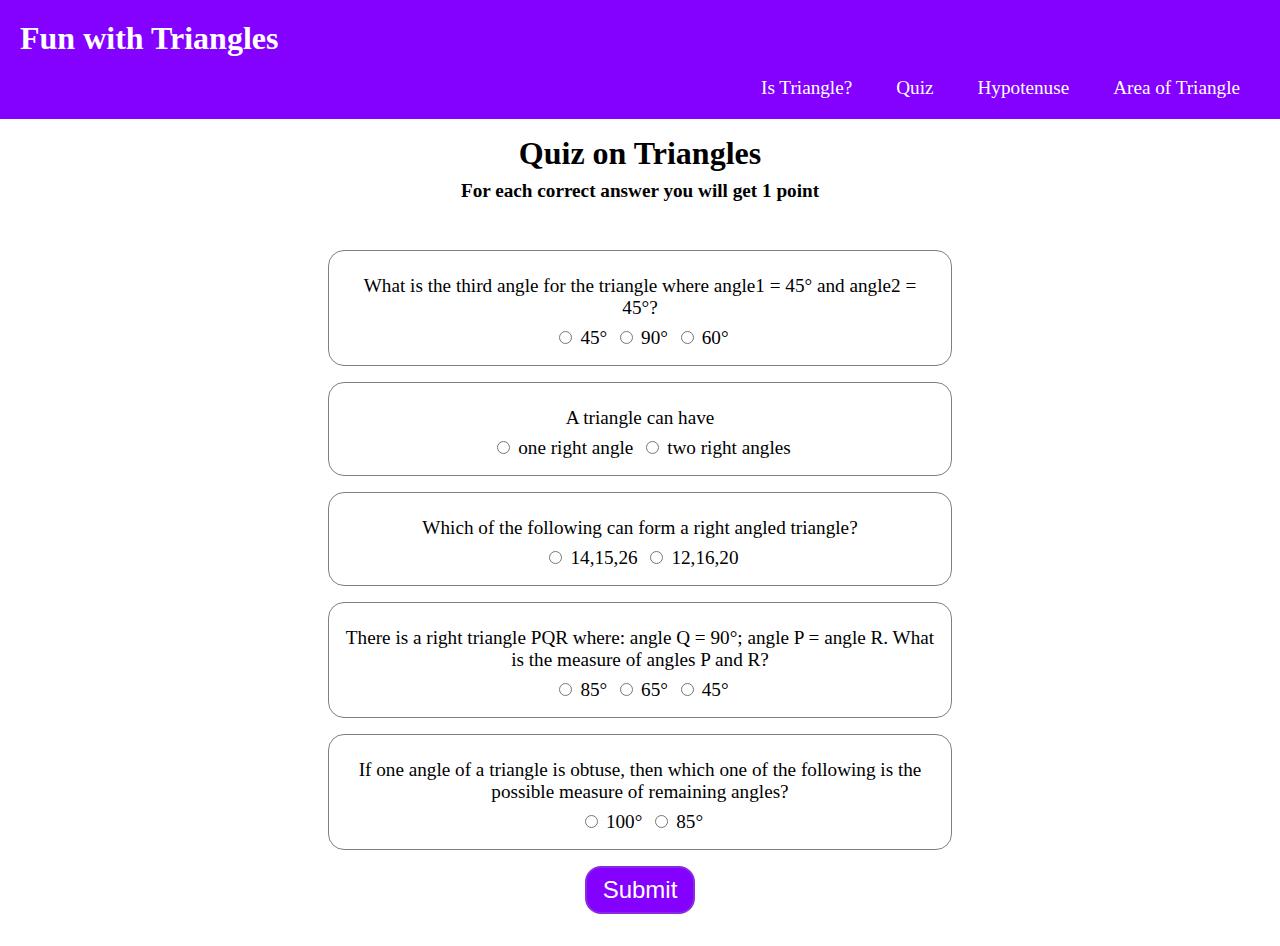
==== index.html @ 5c8377cd "initial commit" ====
<!DOCTYPE html>
<html lang="en">
<head>
    <meta charset="UTF-8">
    <meta http-equiv="X-UA-Compatible" content="IE=edge">
    <meta name="viewport" content="width=device-width, initial-scale=1.0">
    <link rel="stylesheet" href="style.css">
    <title>Fun With Triangle</title>
</head>
<body>
    <nav class="navbar">
        <h1 class="header">Fun with Triangles</h1>
        <ul class="menu">
            <li class="items"><a href="">Is Triangle?</a></li>
            <li class="items"><a href="">Quiz</a></li>
            <li class="items"><a href="">Hypotenuse</a></li>
            <li class="items"><a href="">Area of Triangle</a></li>
        </ul>
    </nav>

    <div class="container">
        <h2>Quiz on Triangles</h2>  
        <h4>For each correct answer you will get 1 point</h4>

        <form class="quiz-form">
            <div class="question-container">
                <p>
                    What is the third angle for the triangle where angle1 = 45° and angle2 = 45°?
                </p>
                <label>
                    <input type="radio" name="question1" value="45°">45°
                </label>
                <label>
                    <input type="radio" name="question1" value="90°">90°
                </label>
                <label>
                    <input type="radio" name="question1" value="60°">60°
                </label>
            </div>
            <div class="question-container">
                <p>
                    A triangle can have
                </p>
                <label>
                    <input type="radio" name="question2" value="one right angle">one right angle
                </label>
                <label>
                    <input type="radio" name="question2" value="two right angles">two right angles
                </label>
            </div>
            <div class="question-container">
                <p>
                    Which of the following can form a right angled triangle?
                </p>
                <label>
                    <input type="radio" name="question3" value="14,15,26">14,15,26
                </label>
                <label>
                    <input type="radio" name="question3" value="12,16,20">12,16,20
                </label>
            </div>
            <div class="question-container">
                <p>
                    There is a right triangle PQR where: angle Q = 90°; angle P = angle R. What is the measure of angles P and R?
                </p>
                <label>
                    <input type="radio" name="question4" value="85°">85°
                </label>
                <label>
                    <input type="radio" name="question4" value="65°">65°
                </label>
                <label>
                    <input type="radio" name="question4" value="45°">45°
                </label>
            </div>
            <div class="question-container">
                <p>
                    If one angle of a triangle is obtuse, then which one of the following is the possible measure of remaining angles?
                </p>
                <label>
                    <input type="radio" name="question5" value="100°">100°
                </label>
                <label>
                    <input type="radio" name="question5" value="85°">85°
                </label>
            </div>
        </form>
        <button id="submit">Submit</button>
        <p class="output"></p>
    </div>
    <script src="script.js"></script>
</body>
</html>
---- style.css ----
*{
    padding: 0;
    margin: 0;
    box-sizing: border-box;
}

/* Navigation bar  */

.navbar{
    background-color: rgb(132, 0, 255);
    color: white;
    padding: 10px;
}
.header{
    font-size: 2rem;
    margin: 10px;
}
.menu{
    text-align: right;
    padding: 10px;
}
.items{
    list-style: none;
    display: inline;
    margin: 10px 20px;
    font-size: 1.2rem;
}
li>a{
    
    text-decoration: none;
    color: white;
}

/* container  */

.container{
    text-align: center;
    padding: 1rem;
}
h2{
    font-size: 2rem;
}
h4{
    font-size: 1.2rem;
    margin: 0.5rem 0rem;
}

.quiz-form{
    margin-top: 3rem;
}

.question-container{
    font-size: 1.2rem;
    width: 50%;
    border: 1px solid grey;
    border-radius: 1rem;
    margin: 1rem auto;
    padding: 1rem;
}

.question-container>p{
    margin: 0.5rem 0rem;
}

input{
    margin: 0 0.5rem;
}

#submit{
    font-size: 1.5rem;
    border: 2px solid blueviolet;
    padding: 0.5rem 1rem;
    border-radius: 1rem;
    background-color: rgb(132, 0, 255);
    color: white;
}

#submit:hover{
    cursor: pointer;
}

.output{
    font-size: 1.5rem;
    margin: 1rem auto;
    font-weight: bold;
}
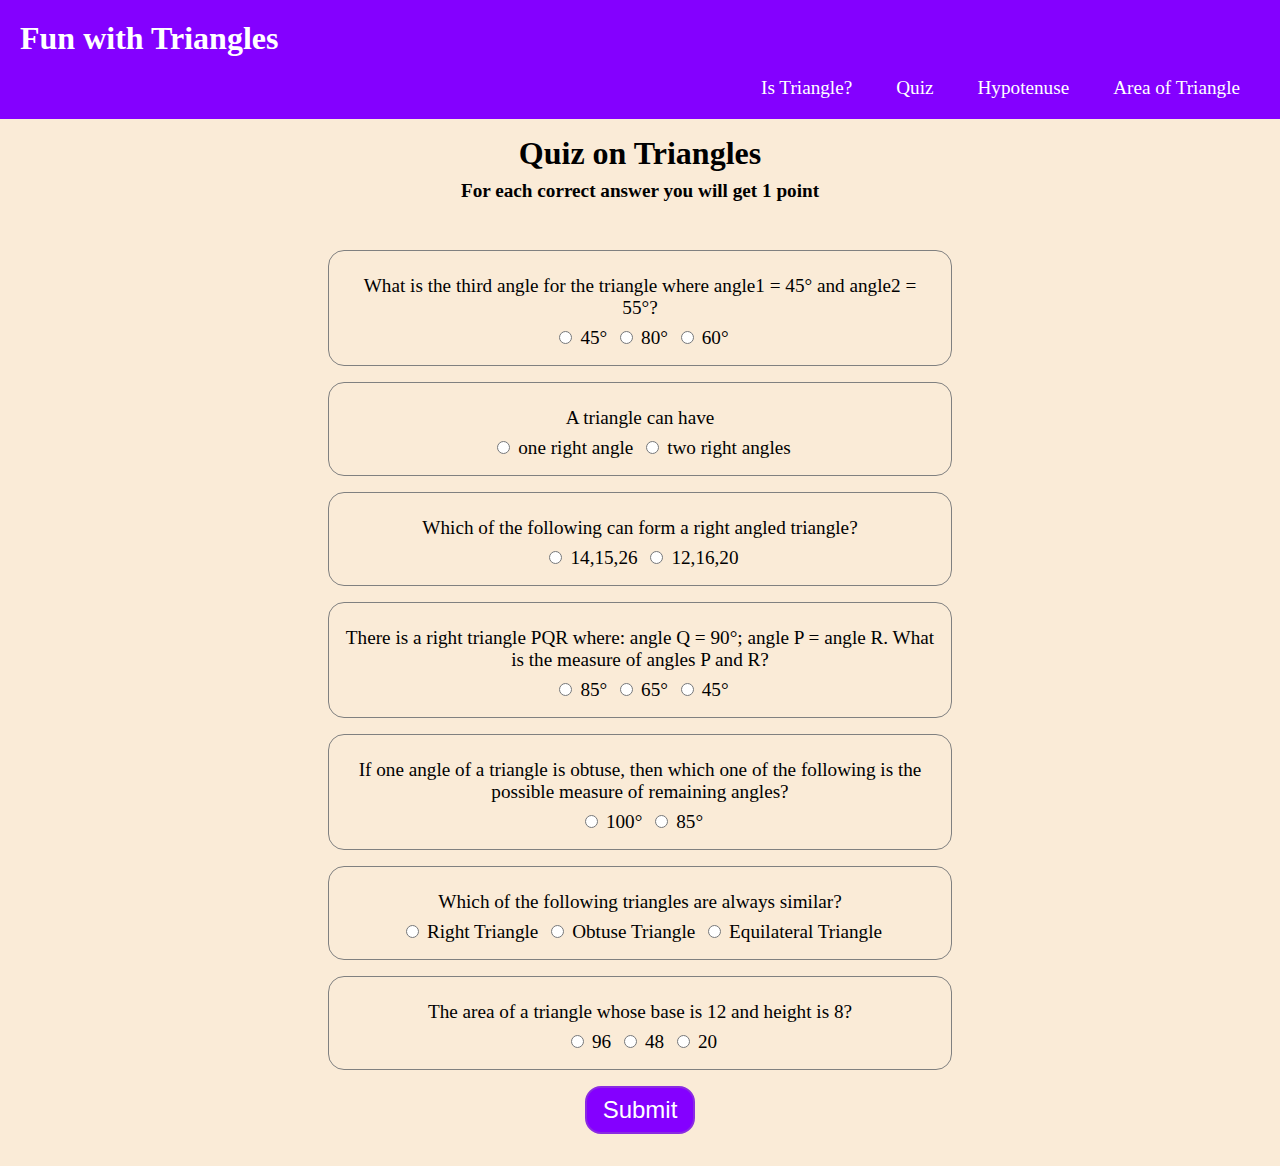
==== commit be26232f: "new data and styling" ====
--- a/index.html
+++ b/index.html
@@ -11,10 +11,10 @@
     <nav class="navbar">
         <h1 class="header">Fun with Triangles</h1>
         <ul class="menu">
-            <li class="items"><a href="">Is Triangle?</a></li>
-            <li class="items"><a href="">Quiz</a></li>
-            <li class="items"><a href="">Hypotenuse</a></li>
-            <li class="items"><a href="">Area of Triangle</a></li>
+            <li class="items"><a href="IsTriangle\isTriangle.html">Is Triangle?</a></li>
+            <li class="items"><a href="index.html">Quiz</a></li>
+            <li class="items"><a href="Hypotenuse\hypotenuse.html">Hypotenuse</a></li>
+            <li class="items"><a href="Area\area.html">Area of Triangle</a></li>
         </ul>
     </nav>
 
@@ -25,13 +25,13 @@
         <form class="quiz-form">
             <div class="question-container">
                 <p>
-                    What is the third angle for the triangle where angle1 = 45° and angle2 = 45°?
+                    What is the third angle for the triangle where angle1 = 45° and angle2 = 55°?
                 </p>
                 <label>
                     <input type="radio" name="question1" value="45°">45°
                 </label>
                 <label>
-                    <input type="radio" name="question1" value="90°">90°
+                    <input type="radio" name="question1" value="80°">80°
                 </label>
                 <label>
                     <input type="radio" name="question1" value="60°">60°
@@ -84,6 +84,34 @@
                     <input type="radio" name="question5" value="85°">85°
                 </label>
             </div>
+            <div class="question-container">
+                <p>
+                    Which of the following triangles are always similar?
+                </p>
+                <label>
+                    <input type="radio" name="question6" value="right">Right Triangle
+                </label>
+                <label>
+                    <input type="radio" name="question6" value="obtuse">Obtuse Triangle
+                </label>
+                <label>
+                    <input type="radio" name="question6" value="equilateral">Equilateral Triangle
+                </label>
+            </div>
+            <div class="question-container">
+                <p>
+                    The area of a triangle whose base is 12 and height is 8?
+                </p>
+                <label>
+                    <input type="radio" name="question7" value="96">96
+                </label>
+                <label>
+                    <input type="radio" name="question7" value="48">48
+                </label>
+                <label>
+                    <input type="radio" name="question7" value="20">20
+                </label>
+            </div>
         </form>
         <button id="submit">Submit</button>
         <p class="output"></p>
--- a/style.css
+++ b/style.css
@@ -36,6 +36,7 @@
 .container{
     text-align: center;
     padding: 1rem;
+    background-color: antiquewhite;
 }
 h2{
     font-size: 2rem;
